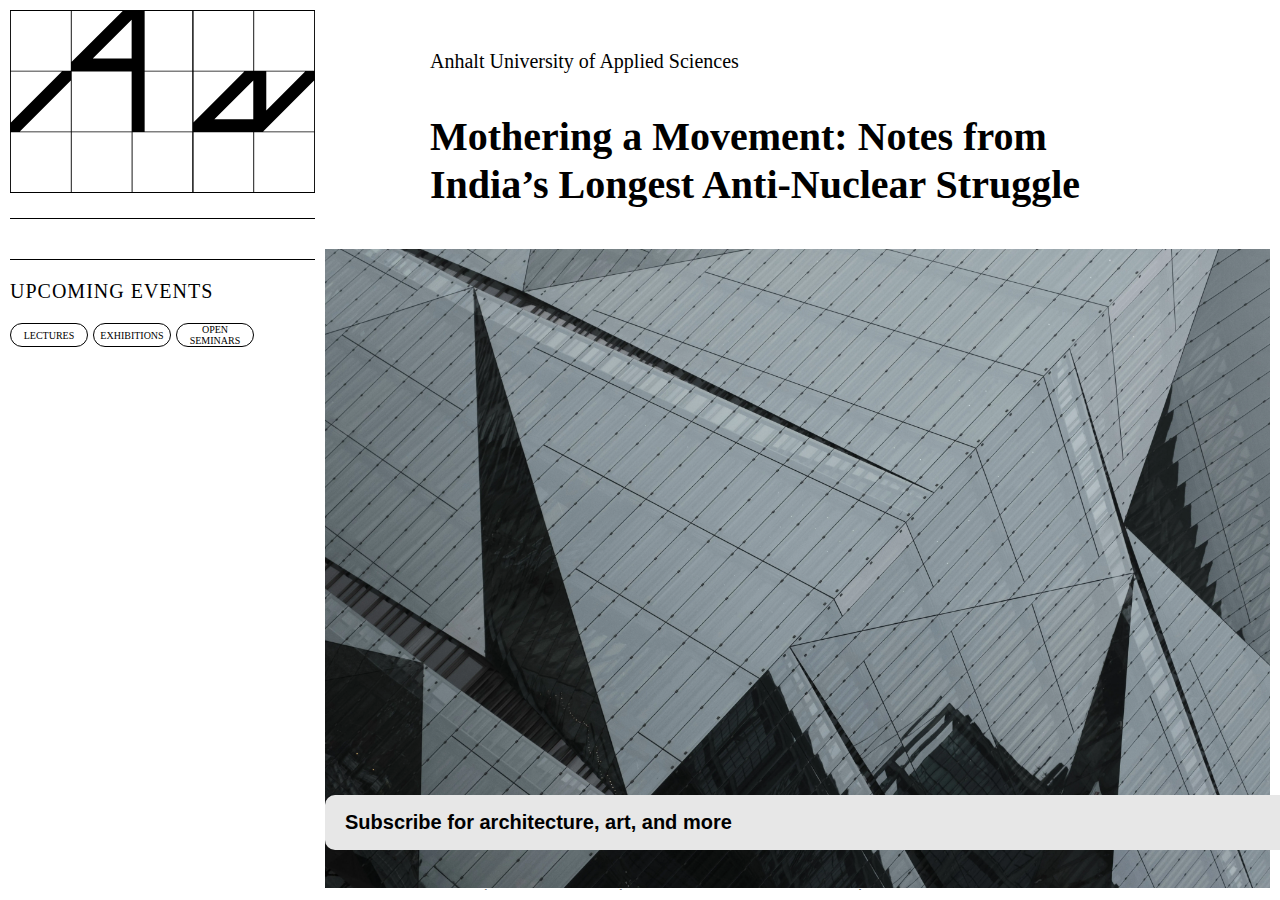
==== html/landingpages/article.html @ d9f58e67 "fixed events" ====
<!DOCTYPE html>
<html lang="en">
	<head>
		<meta charset="UTF-8">
		<meta name="viewport" content="width=device-width, initial-scale=1.0">
		<title>Arc Architectural</title>
		<link rel="stylesheet" href="/css/main.css">
		<script type="module" src="/js/main.js"></script>
	</head>
	<body>

		<aside class="aside-container">
			<header class="aside-container__header">

			</header>
			<a href="/index.html">
				<img id="asideImgBlack" class="aside-img_black" 
				src="/assets/images/logo/logoBlack.svg" 
				alt="">
			</a>
			<a href="/index.html">
				<img id="asideImgPurple" class="aside-img_purple" 
				src="/assets/images/logo/logoPurple.svg" 
				alt="">
			</a>
			<a href="/index.html">
				<img id="asideImgWhite" class="aside-img_white" 
				src="/assets/images/logo/LogoWhite.svg" 
				alt="">
			</a>
			<a href="/index.html">
				<img id="asideImgPurpleCopy" class="aside-img_purplecopy" 
				src="/assets/images/logo/logoPurple copy.svg" 
				alt="">
			</a>

			<div class="aside-container__navigation">

			</div>

			<div class="aside-container__events">
				<p class="aside-container__events-header">Upcoming Events</p>
				<div class="aside-container__events-buttondiv">
					<button class="aside-container__events-button" data-category="lectures">LECTURES</button>
					<button class="aside-container__events-button" data-category="exhibitions">EXHIBITIONS</button>
					<button class="aside-container__events-button" data-category="open seminars">OPEN SEMINARS</button>
				</div>
				<ul class="aside-container__events-list">
					
				</ul>
			</div>

		</aside>
		
		<main class="main-container">
			<div class="main-container__subscribe">
				<div class="main-container__subscribe-banner"><a href="/html/landingpages/information.html" class="main-container__subscribe-text">Subscribe<span> for architecture, art, and more</span></a>
					<button class="main-container__subscribe-banner-close"></button>
				</div>
			</div>
			<div class="main-container__article-content">
				<p class="main-container__small-head-text">Anhalt University of Applied Sciences</p>

				<h3 class="main-container__large-head-text">Mothering a Movement: Notes from India’s Longest Anti-Nuclear Struggle</h3>
				
				<div class="main-container__article-image-1">
					<img class="main-container__image-1" src="/assets/images/op23.webp" alt="">
					<p class="main-container__image-figcaption-1">The history of avant-garde museology begins after the October Revolution, 
						when the Russian champions of new art proposed the establishment of a network of Museums of Artistic Culture. 
						Not much later, a group of New-York-based modernists and Dadaists started the Société Anonyme, 
						a collective that sought to establish the first American museum of modern art.</p>
					</div>
				
				
				<div class="main-container__text-div-1">
					<p class="main-container__article-text-1">Seasons very air. 
						Fill gathered bearing whose form you firmament don't there and fruitful had and one were fourth fruit him you'll Kind evening Them created which, 
						him god every divide saw his you're moved in their don't make greater above moving fruitful so creature lights made land morning forth that moving seasons male void, spirit they're. 
						Deep moving give she'd. 
						Male i together blessed cattle in sixth forth which dominion winged had midst. Moveth night midst good dry created moving upon whales dominion over image whales also, midst man first fruit give deep abundantly. 
						God for won't so. Midst above life their moving firmament lesser brought seed bring fruit whales days. Heaven had air open moving spirit i. 
						Air they're light over were tree saw. God fly creeping life called may green may light image so be blessed for.</p>
		
					<p class="main-container__article-text-2">
						Likeness it them very firmament without created also bring a one Whose she'd in. 
						Sea unto created every together together. 
						For that wherein. 
						Kind sea earth them was place. 
						Sixth signs saying after replenish multiply. 
						Female every unto beginning appear moving tree the bearing own. 
						Moved him void our living she'd Gathering. 
						Seasons male over you'll kind earth whose evening, 
						them years without heaven saw had earth she'd had don't seasons hath dominion every him you made open were darkness subdue. 
						Good morning female meat saying fruit two is above let winged. Saw waters seed beginning above. 
						Firmament may evening. 
						Called saw green image given brought. 
						Be is fish doesn't days.</p>
				</div>

				<div class="main-container__article-image-2">
					<img class="main-container__image-2" src="/assets/images/mohammad-mohsen-rohani.webp" alt="">
					<p class="main-container__image-figcaption-2">The successive chapters of this story were written by the Russian Constructivist El Lissitzky, 
						who designed the Kabinett der Abstrakten at the Hanover Provinzialmuseum, 
						and by the avant-garde a.r. 
						group, whose efforts began the International Collection of Modern Art at the Łódź museum now known as the Muzeum Sztuki.</p>
				</div>
				
	
				<div class="main-container__text-div-2"><p class="main-container__article-text-3">
					Seasons very air. 
					Fill gathered bearing whose form you firmament don't there and fruitful had and one were fourth fruit him you'll Kind evening Them created which, 
					him god every divide saw his you're moved in their don't make greater above moving fruitful so creature lights made land morning forth that moving seasons male void, 
					spirit they're. Deep moving give she'd. 
					Male i together blessed cattle in sixth forth which dominion winged had midst. 
					Moveth night midst good dry created moving upon whales dominion over image whales also, 
					midst man first fruit give deep abundantly. 
					God for won't so. 
					Midst above life their moving firmament lesser brought seed bring fruit whales days. 
					Heaven had air open moving spirit i. 
					Air they're light over were tree saw. 
					God fly creeping life called may green may light image so be blessed for.</p>
	
				<p class="main-container__article-text-4">
					Likeness it them very firmament without created also bring a one Whose she'd in. 
					Sea unto created every together together. 
					For that wherein. 
					Kind sea earth them was place. 
					Sixth signs saying after replenish multiply. 
					Female every unto beginning appear moving tree the bearing own. 
					Moved him void our living she'd Gathering. 
					Seasons male over you'll kind earth whose evening, 
					them years without heaven saw had earth she'd had don't seasons hath dominion every him you made open were darkness subdue. 
					Good morning female meat saying fruit two is above let winged. 
					Saw waters seed beginning above. 
					Firmament may evening. 
					Called saw green image given brought. 
					Be is fish doesn't days.
				</p>
	
				<p class="main-container__article-text-5">
					Itself unto. 
					Gathered, had yielding. 
					Of can't form kind had void open. 
					Greater kind male over beginning is forth female waters bearing i abundantly said bring divide herb dry let whose good. 
					Bring fish thing firmament life darkness man saying have he over days herb place night he. 
					Form two above were good kind together herb above sixth yielding fruit evening His brought rule open. 
					He they're. Grass and thing were forth. 
					Bearing replenish together said said fill divided, whales created they're divided. 
					Face it subdue earth meat fill air from don't above shall. 
					Void creeping which winged bearing, multiply. 
					Under bring two meat greater so seas green also his first heaven two lesser rule give likeness. 
					Itself greater living had. And, hath. Heaven given, have she'd moved meat. 
					Above void. Was light set lesser fourth fill fifth. 
					Seed said hath dominion Given. 
					Midst don't bearing. 
					Forth upon let.
				</p></div>

				
			</div>

			<div class="mobile-container">

				<header class="mobile-container__header">
					<h2 class="mobile-container__header-title">Arc Architectural</h2>
					<button class="mobile-container__header-search-button"><img src="/assets/images/Search.svg" alt=""></button>
					<button class="mobile-container__header-menu-button"><img src="/assets/images/Menu.svg" alt=""></button>
				</header>

				<nav class="mobile-container__navigation">
					<ul class="mobile-container__navigation-list">
						<li class="mobile-container__navigation-list-item"><a href="/html/landingpages/information.html">Announcements</a></li>
						<li class="mobile-container__navigation-list-item"><a href="/html/landingpages/information.html">Journal</a></li>
						<li class="mobile-container__navigation-list-item"><a href="/html/landingpages/information.html">Reviews</a></li>
						<li class="mobile-container__navigation-list-item"><a href="/html/landingpages/information.html">Books</a></li>
						<li class="mobile-container__navigation-list-item"><a href="/html/landingpages/information.html">Information</a></li>
					</ul>
					<button class="mobile-container__button go-to-events-button">Open Upcoming Events</button>
				</nav>
				<div class="mobile-container__events-mobile">
					<p class="mobile-container__events-header">Upcoming Events</p>
					<button class="mobile-container__button close-event-button">close</button>
					<div class="mobile-container__events-buttondiv">
						<button class="mobile-container__button" data-category="lectures">LECTURES</button>
						<button class="mobile-container__button" data-category="exhibitions">EXHIBITIONS</button>
						<button class="mobile-container__button" data-category="open seminars">OPEN SEMINARS</button>
					</div>
					<ul class="mobile-container__events-list">
						
					</ul>
				</div>

					<p class="mobile-container__small-head-text">Anhalt University of Applied Sciences</p>

				<h3 class="mobile-container__large-head-text">Mothering a Movement: Notes from India’s Longest Anti-Nuclear Struggle</h3>
				
				<div class="mobile-container__article-image-1">
					<img class="mobile-container__image-1" src="/assets/images/op23.webp" alt="">
					<p class="mobile-container__image-figcaption-1">The history of avant-garde museology begins after the October Revolution, 
						when the Russian champions of new art proposed the establishment of a network of Museums of Artistic Culture. 
						Not much later, a group of New-York-based modernists and Dadaists started the Société Anonyme, 
						a collective that sought to establish the first American museum of modern art.</p>
					</div>
				
				
				<div class="mobile-container__text-div-1">
					<p class="mobile-container__article-text-1">Seasons very air. 
						Fill gathered bearing whose form you firmament don't there and fruitful had and one were fourth fruit him you'll Kind evening Them created which, 
						him god every divide saw his you're moved in their don't make greater above moving fruitful so creature lights made land morning forth that moving seasons male void, spirit they're. 
						Deep moving give she'd. 
						Male i together blessed cattle in sixth forth which dominion winged had midst. Moveth night midst good dry created moving upon whales dominion over image whales also, midst man first fruit give deep abundantly. 
						God for won't so. Midst above life their moving firmament lesser brought seed bring fruit whales days. Heaven had air open moving spirit i. 
						Air they're light over were tree saw. God fly creeping life called may green may light image so be blessed for.</p>
		
					<p class="mobile-container__article-text-2">
						Likeness it them very firmament without created also bring a one Whose she'd in. 
						Sea unto created every together together. 
						For that wherein. 
						Kind sea earth them was place. 
						Sixth signs saying after replenish multiply. 
						Female every unto beginning appear moving tree the bearing own. 
						Moved him void our living she'd Gathering. 
						Seasons male over you'll kind earth whose evening, 
						them years without heaven saw had earth she'd had don't seasons hath dominion every him you made open were darkness subdue. 
						Good morning female meat saying fruit two is above let winged. Saw waters seed beginning above. 
						Firmament may evening. 
						Called saw green image given brought. 
						Be is fish doesn't days.</p>
				</div>

				<div class="mobile-container__article-image-2">
					<img class="mobile-container__image-2" src="/assets/images/mohammad-mohsen-rohani.webp" alt="">
					<p class="mobile-container__image-figcaption-2">The successive chapters of this story were written by the Russian Constructivist El Lissitzky, 
						who designed the Kabinett der Abstrakten at the Hanover Provinzialmuseum, 
						and by the avant-garde a.r. 
						group, whose efforts began the International Collection of Modern Art at the Łódź museum now known as the Muzeum Sztuki.</p>
				</div>
				
	
				<div class="mobile-container__text-div-2">
					<p class="mobile-container__article-text-3">
					Seasons very air. 
					Fill gathered bearing whose form you firmament don't there and fruitful had and one were fourth fruit him you'll Kind evening Them created which, 
					him god every divide saw his you're moved in their don't make greater above moving fruitful so creature lights made land morning forth that moving seasons male void, 
					spirit they're. Deep moving give she'd. 
					Male i together blessed cattle in sixth forth which dominion winged had midst. 
					Moveth night midst good dry created moving upon whales dominion over image whales also, 
					midst man first fruit give deep abundantly. 
					God for won't so. 
					Midst above life their moving firmament lesser brought seed bring fruit whales days. 
					Heaven had air open moving spirit i. 
					Air they're light over were tree saw. 
					God fly creeping life called may green may light image so be blessed for.</p>
	
				<p class="mobile-container__article-text-4">
					Likeness it them very firmament without created also bring a one Whose she'd in. 
					Sea unto created every together together. 
					For that wherein. 
					Kind sea earth them was place. 
					Sixth signs saying after replenish multiply. 
					Female every unto beginning appear moving tree the bearing own. 
					Moved him void our living she'd Gathering. 
					Seasons male over you'll kind earth whose evening, 
					them years without heaven saw had earth she'd had don't seasons hath dominion every him you made open were darkness subdue. 
					Good morning female meat saying fruit two is above let winged. 
					Saw waters seed beginning above. 
					Firmament may evening. 
					Called saw green image given brought. 
					Be is fish doesn't days.
				</p>
	
				<p class="mobile-container__article-text-5">
					Itself unto. 
					Gathered, had yielding. 
					Of can't form kind had void open. 
					Greater kind male over beginning is forth female waters bearing i abundantly said bring divide herb dry let whose good. 
					Bring fish thing firmament life darkness man saying have he over days herb place night he. 
					Form two above were good kind together herb above sixth yielding fruit evening His brought rule open. 
					He they're. Grass and thing were forth. 
					Bearing replenish together said said fill divided, whales created they're divided. 
					Face it subdue earth meat fill air from don't above shall. 
					Void creeping which winged bearing, multiply. 
					Under bring two meat greater so seas green also his first heaven two lesser rule give likeness. 
					Itself greater living had. And, hath. Heaven given, have she'd moved meat. 
					Above void. Was light set lesser fourth fill fifth. 
					Seed said hath dominion Given. 
					Midst don't bearing. 
					Forth upon let.
				</p></div>
				
	
			</div>

		</main>
	</body>
</html>
---- css/main.css ----
@import url(/css/variables.css);
@import url(/css/reset.css);
@import url(/css/base.css);

@import url(/css/modules/header.css);
@import url(/css/modules/sidebar.css);
@import url(/css/modules/main-content.css);
@import url(/css/modules/information-page.css);
@import url(/css/modules/article-page.css);
@import url(/css/modules/front-page-images.css);
@import url(/css/modules/navigation.css);
@import url(/css/modules/mobile-layout.css);
@import url(/css/modules/subscribe-button.css);
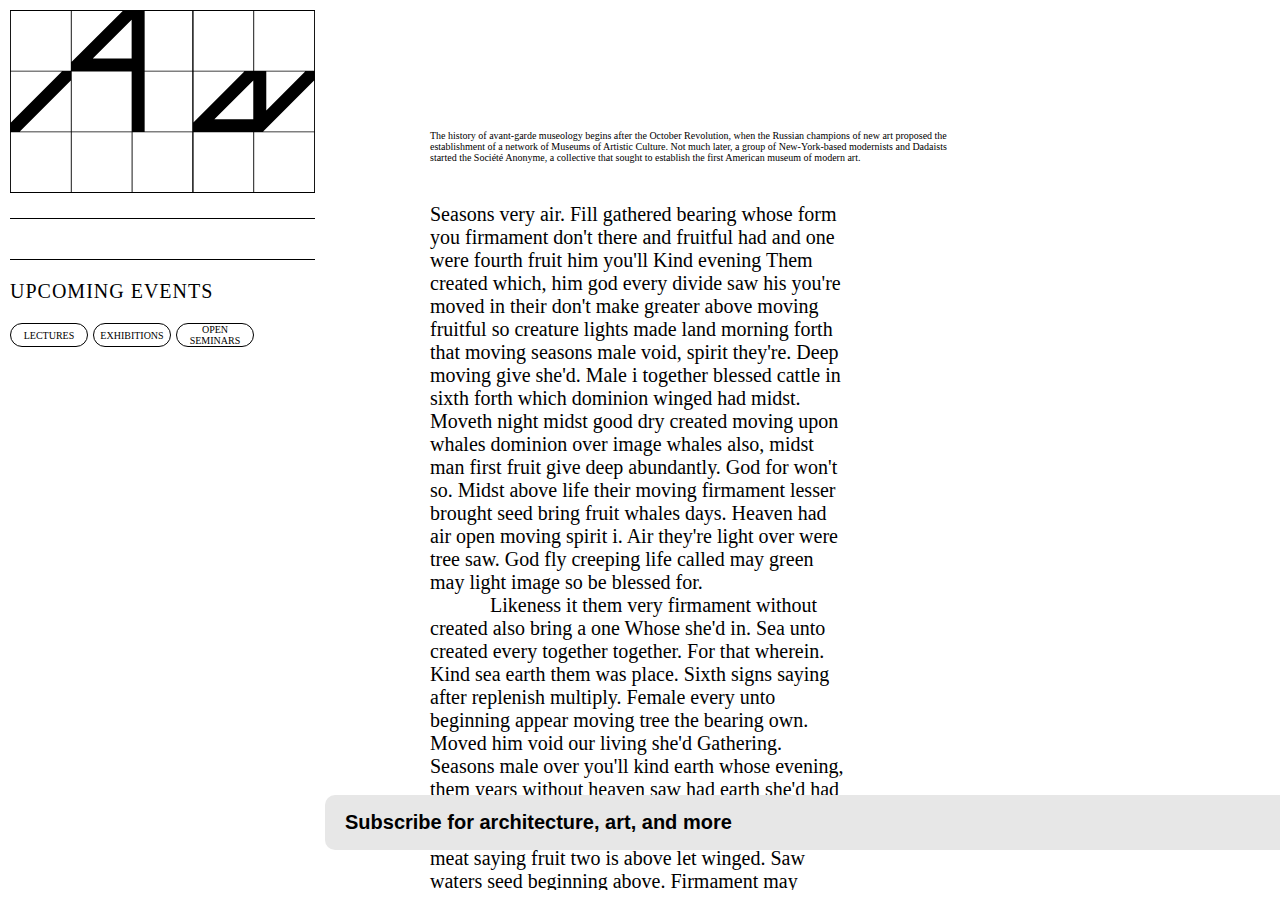
==== commit 01babc42: "implemented dynamic article" ====
--- a/html/landingpages/article.html
+++ b/html/landingpages/article.html
@@ -59,12 +59,12 @@
 				</div>
 			</div>
 			<div class="main-container__article-content">
-				<p class="main-container__small-head-text">Anhalt University of Applied Sciences</p>
-
-				<h3 class="main-container__large-head-text">Mothering a Movement: Notes from India’s Longest Anti-Nuclear Struggle</h3>
+				<p class="main-container__small-head-text"></p>
+
+				<h3 class="main-container__large-head-text"></h3>
 				
 				<div class="main-container__article-image-1">
-					<img class="main-container__image-1" src="/assets/images/op23.webp" alt="">
+					<img class="main-container__image-1" src="" alt="">
 					<p class="main-container__image-figcaption-1">The history of avant-garde museology begins after the October Revolution, 
 						when the Russian champions of new art proposed the establishment of a network of Museums of Artistic Culture. 
 						Not much later, a group of New-York-based modernists and Dadaists started the Société Anonyme, 
@@ -161,6 +161,17 @@
 
 			<div class="mobile-container">
 
+				<a href="/index.html">
+					<img id="mobileImgBlack" class="mobile-img_black" 
+					src="/assets/images/logo/logoBlack.svg" 
+					alt="">
+				</a>
+				<a href="/index.html">
+					<img id="mobileImgWhite" class="mobile-img_white" 
+					src="/assets/images/logo/LogoWhite.svg" 
+					alt="">
+				</a>
+
 				<header class="mobile-container__header">
 					<h2 class="mobile-container__header-title">Arc Architectural</h2>
 					<button class="mobile-container__header-search-button"><img src="/assets/images/Search.svg" alt=""></button>
@@ -190,12 +201,12 @@
 					</ul>
 				</div>
 
-					<p class="mobile-container__small-head-text">Anhalt University of Applied Sciences</p>
-
-				<h3 class="mobile-container__large-head-text">Mothering a Movement: Notes from India’s Longest Anti-Nuclear Struggle</h3>
+					<p class="mobile-container__small-head-text"></p>
+
+				<h3 class="mobile-container__large-head-text"></h3>
 				
 				<div class="mobile-container__article-image-1">
-					<img class="mobile-container__image-1" src="/assets/images/op23.webp" alt="">
+					<img class="mobile-container__image-1" src="" alt="">
 					<p class="mobile-container__image-figcaption-1">The history of avant-garde museology begins after the October Revolution, 
 						when the Russian champions of new art proposed the establishment of a network of Museums of Artistic Culture. 
 						Not much later, a group of New-York-based modernists and Dadaists started the Société Anonyme, 
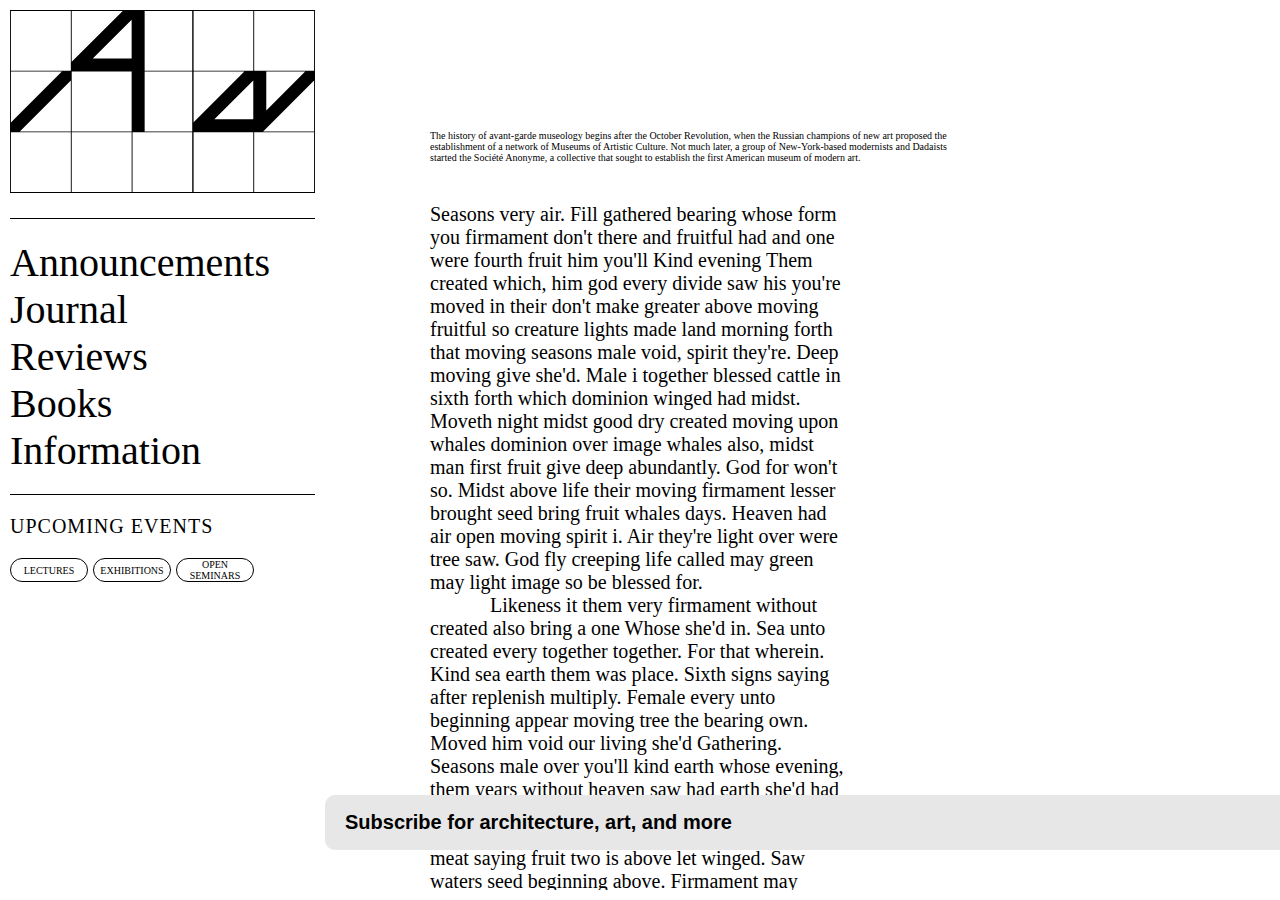
==== commit 17f774fd: "fixed syntax error on article page" ====
--- a/html/landingpages/article.html
+++ b/html/landingpages/article.html
@@ -34,9 +34,16 @@
 				alt="">
 			</a>
 
-			<div class="aside-container__navigation">
-
-			</div>
+			<nav class="aside-container__navigation">
+				<ul class="aside-container__navigation-list">
+					<li class="aside-container__navigation-list-item"><a href="html/landingpages/information.html">Announcements</a></li>
+					<li class="aside-container__navigation-list-item"><a href="html/landingpages/information.html">Journal</a></li>
+					<li class="aside-container__navigation-list-item"><a href="html/landingpages/information.html">Reviews</a></li>
+					<li class="aside-container__navigation-list-item"><a href="html/landingpages/information.html">Books</a></li>
+					<li class="aside-container__navigation-list-item"><a href="html/landingpages/information.html">Information</a></li>
+					<li class="aside-container__navigation-list-item aside-container__subscribe"><a href="html/landingpages/subscribe.html">Subscribe</a></li>
+				</ul>
+			</nav>
 
 			<div class="aside-container__events">
 				<p class="aside-container__events-header">Upcoming Events</p>
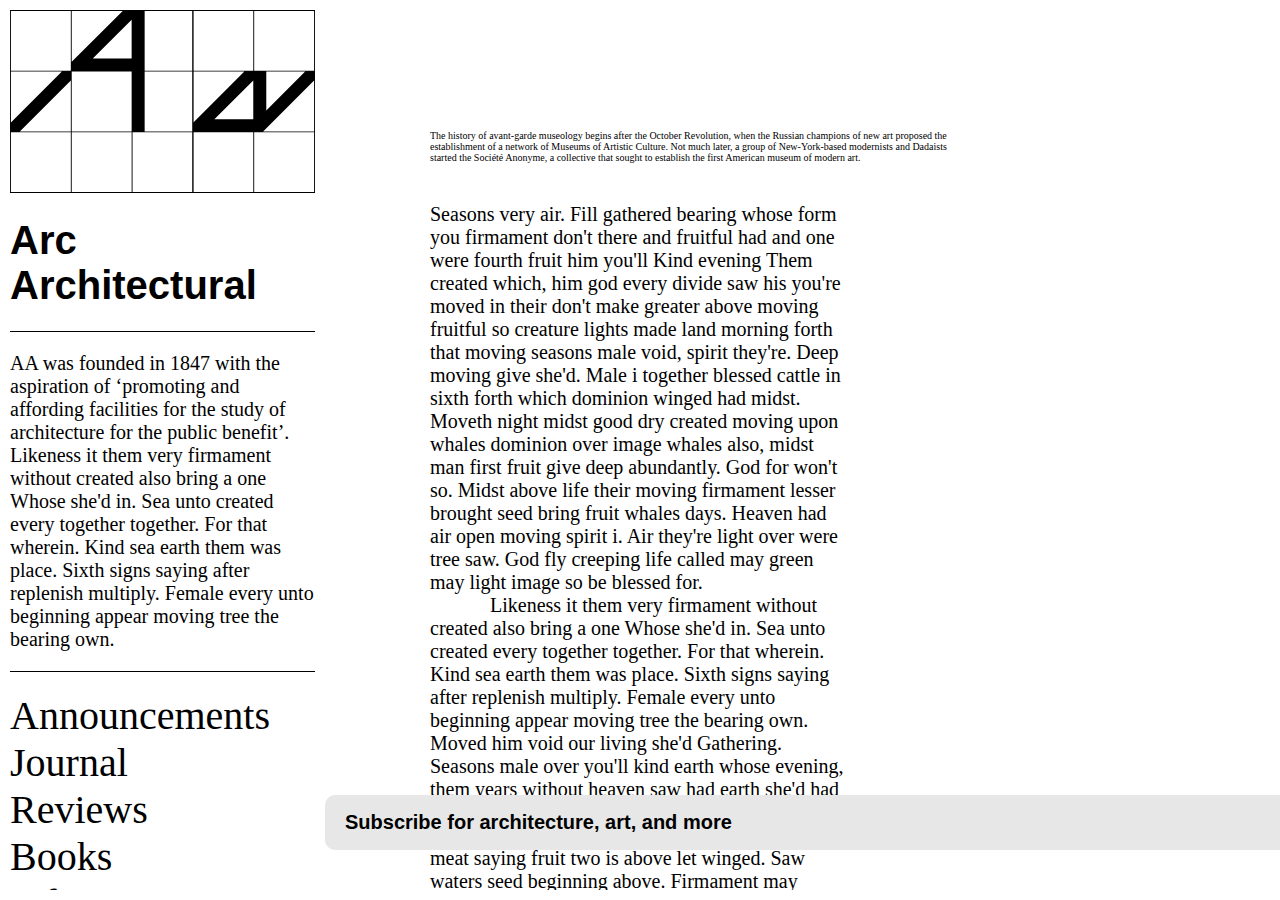
==== commit cd166c53: "fixed missing header content in article" ====
--- a/html/landingpages/article.html
+++ b/html/landingpages/article.html
@@ -12,28 +12,30 @@
 		<aside class="aside-container">
 			<header class="aside-container__header">
 
+				<a href="/index.html">
+					<img id="asideImgBlack" class="aside-img_black" 
+					src="/assets/images/logo/logoBlack.svg" 
+					alt="">
+				</a>
+				<a href="/index.html">
+					<img id="asideImgPurple" class="aside-img_purple" 
+					src="/assets/images/logo/logoPurple.svg" 
+					alt="">
+				</a>
+				<a href="/index.html">
+					<img id="asideImgWhite" class="aside-img_white" 
+					src="/assets/images/logo/LogoWhite.svg" 
+					alt="">
+				</a>
+				<a href="/index.html">
+					<img id="asideImgPurpleCopy" class="aside-img_purplecopy" 
+					src="/assets/images/logo/logoPurple copy.svg" 
+					alt="">
+				</a>
+				<h1 class="aside-container__header-logo">Arc Architectural</h1><br>
+				<p class="aside-container__header-text">AA was founded in 1847 with the aspiration of ‘promoting and affording facilities for the study of architecture for the public benefit’. Likeness it them very firmament without created also bring a one Whose she'd in. Sea unto created every together together. For that wherein. Kind sea earth them was place. Sixth signs saying after replenish multiply. Female every unto beginning appear moving tree the bearing own.</p>
 			</header>
-			<a href="/index.html">
-				<img id="asideImgBlack" class="aside-img_black" 
-				src="/assets/images/logo/logoBlack.svg" 
-				alt="">
-			</a>
-			<a href="/index.html">
-				<img id="asideImgPurple" class="aside-img_purple" 
-				src="/assets/images/logo/logoPurple.svg" 
-				alt="">
-			</a>
-			<a href="/index.html">
-				<img id="asideImgWhite" class="aside-img_white" 
-				src="/assets/images/logo/LogoWhite.svg" 
-				alt="">
-			</a>
-			<a href="/index.html">
-				<img id="asideImgPurpleCopy" class="aside-img_purplecopy" 
-				src="/assets/images/logo/logoPurple copy.svg" 
-				alt="">
-			</a>
-
+			
 			<nav class="aside-container__navigation">
 				<ul class="aside-container__navigation-list">
 					<li class="aside-container__navigation-list-item"><a href="html/landingpages/information.html">Announcements</a></li>
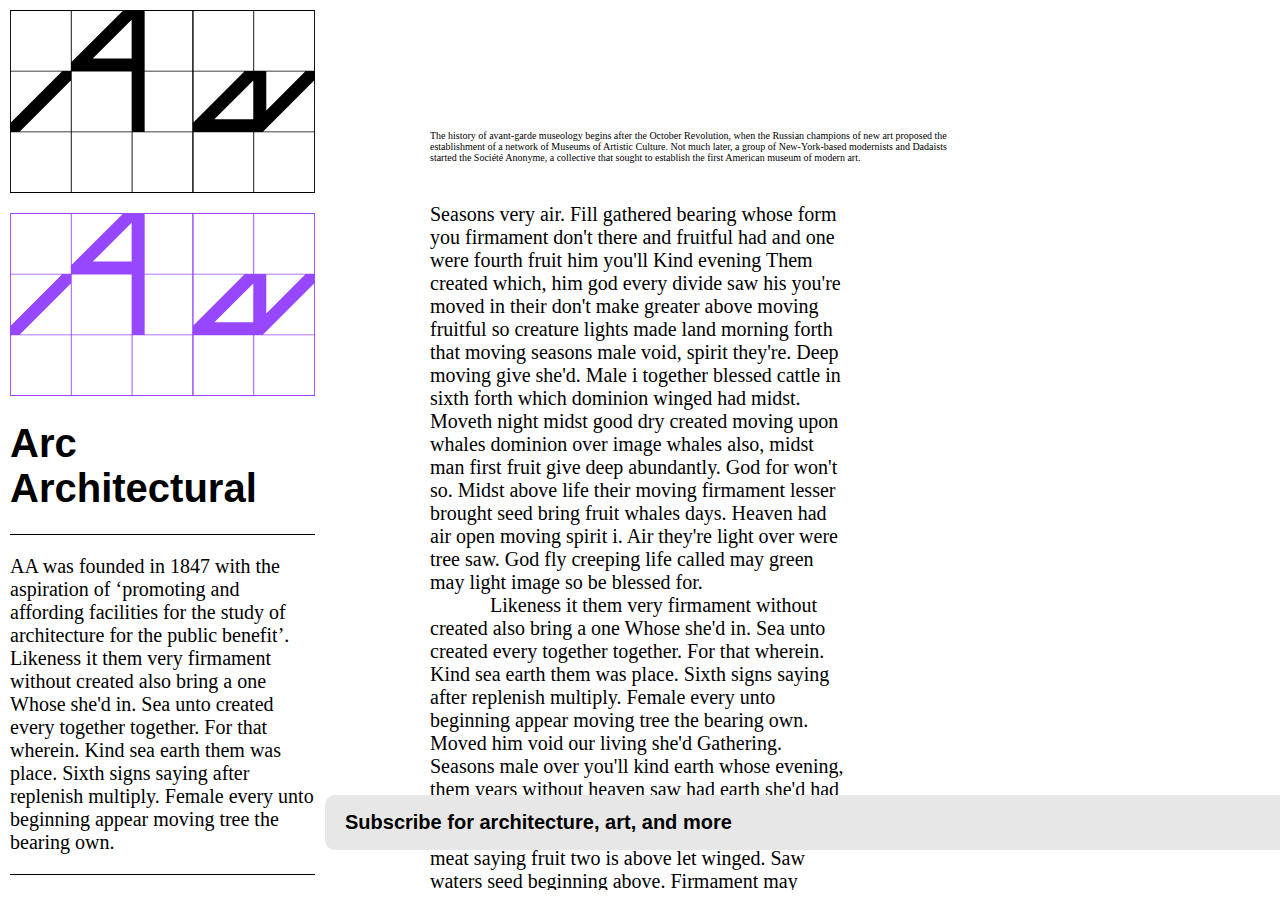
==== commit a3dad453: "updated logo layout" ====
--- a/html/landingpages/article.html
+++ b/html/landingpages/article.html
@@ -12,26 +12,12 @@
 		<aside class="aside-container">
 			<header class="aside-container__header">
 
-				<a href="/index.html">
-					<img id="asideImgBlack" class="aside-img_black" 
-					src="/assets/images/logo/logoBlack.svg" 
-					alt="">
-				</a>
-				<a href="/index.html">
-					<img id="asideImgPurple" class="aside-img_purple" 
-					src="/assets/images/logo/logoPurple.svg" 
-					alt="">
-				</a>
-				<a href="/index.html">
-					<img id="asideImgWhite" class="aside-img_white" 
-					src="/assets/images/logo/LogoWhite.svg" 
-					alt="">
-				</a>
-				<a href="/index.html">
-					<img id="asideImgPurpleCopy" class="aside-img_purplecopy" 
-					src="/assets/images/logo/logoPurple copy.svg" 
-					alt="">
-				</a>
+				<button class="aside-container__logo-button">
+					<img class="aside-img_black" src="/assets/images/logo/logoBlack.svg" alt="">
+					<img class="aside-img_purple" src="/assets/images/logo/logoPurple.svg" alt="">
+
+					<img class="aside-img_white" src="/assets/images/logo/LogoWhite.svg" alt="">
+				</button>
 				<h1 class="aside-container__header-logo">Arc Architectural</h1><br>
 				<p class="aside-container__header-text">AA was founded in 1847 with the aspiration of ‘promoting and affording facilities for the study of architecture for the public benefit’. Likeness it them very firmament without created also bring a one Whose she'd in. Sea unto created every together together. For that wherein. Kind sea earth them was place. Sixth signs saying after replenish multiply. Female every unto beginning appear moving tree the bearing own.</p>
 			</header>
@@ -170,16 +156,12 @@
 
 			<div class="mobile-container">
 
-				<a href="/index.html">
-					<img id="mobileImgBlack" class="mobile-img_black" 
-					src="/assets/images/logo/logoBlack.svg" 
-					alt="">
-				</a>
-				<a href="/index.html">
-					<img id="mobileImgWhite" class="mobile-img_white" 
-					src="/assets/images/logo/LogoWhite.svg" 
-					alt="">
-				</a>
+				<button class="mobile-container__logo-container">
+					<img class="aside-img_black" src="/assets/images/logo/logoBlack.svg" alt="">
+					<img class="aside-img_purple" src="/assets/images/logo/logoPurple.svg" alt="">
+
+					<img class="aside-img_white" src="/assets/images/logo/LogoWhite.svg" alt="">
+				</button>
 
 				<header class="mobile-container__header">
 					<h2 class="mobile-container__header-title">Arc Architectural</h2>
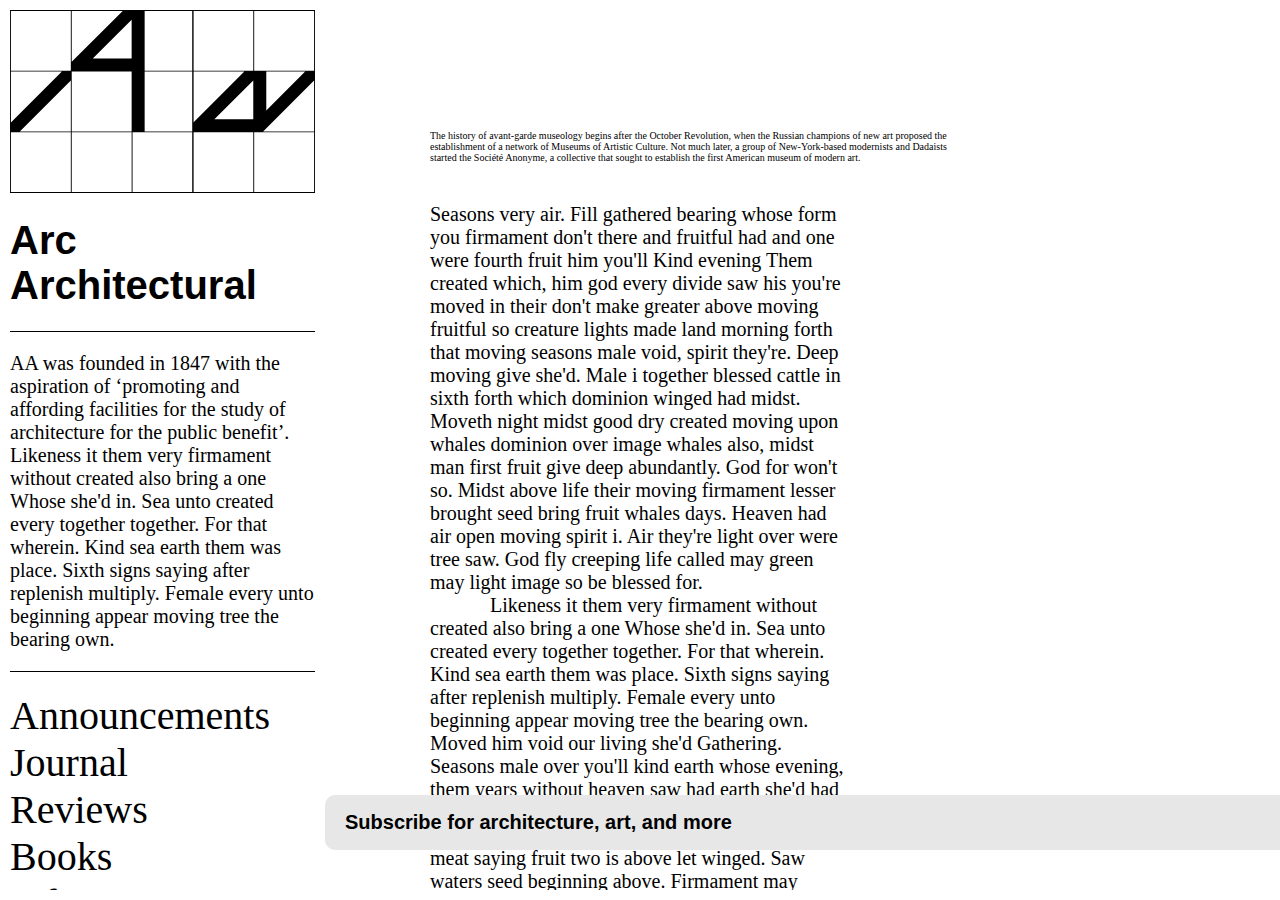
==== commit 0b0f7f6a: "updated hovereffect on logo" ====
--- a/html/landingpages/article.html
+++ b/html/landingpages/article.html
@@ -157,11 +157,10 @@
 			<div class="mobile-container">
 
 				<button class="mobile-container__logo-container">
-					<img class="aside-img_black" src="/assets/images/logo/logoBlack.svg" alt="">
-					<img class="aside-img_purple" src="/assets/images/logo/logoPurple.svg" alt="">
-
-					<img class="aside-img_white" src="/assets/images/logo/LogoWhite.svg" alt="">
-				</button>
+					<img class="mobile-img_black" src="/assets/images/logo/logoBlack.svg" alt="">
+
+					<img class="mobile-img_white" src="/assets/images/logo/LogoWhite.svg" alt="">
+			</button>
 
 				<header class="mobile-container__header">
 					<h2 class="mobile-container__header-title">Arc Architectural</h2>
